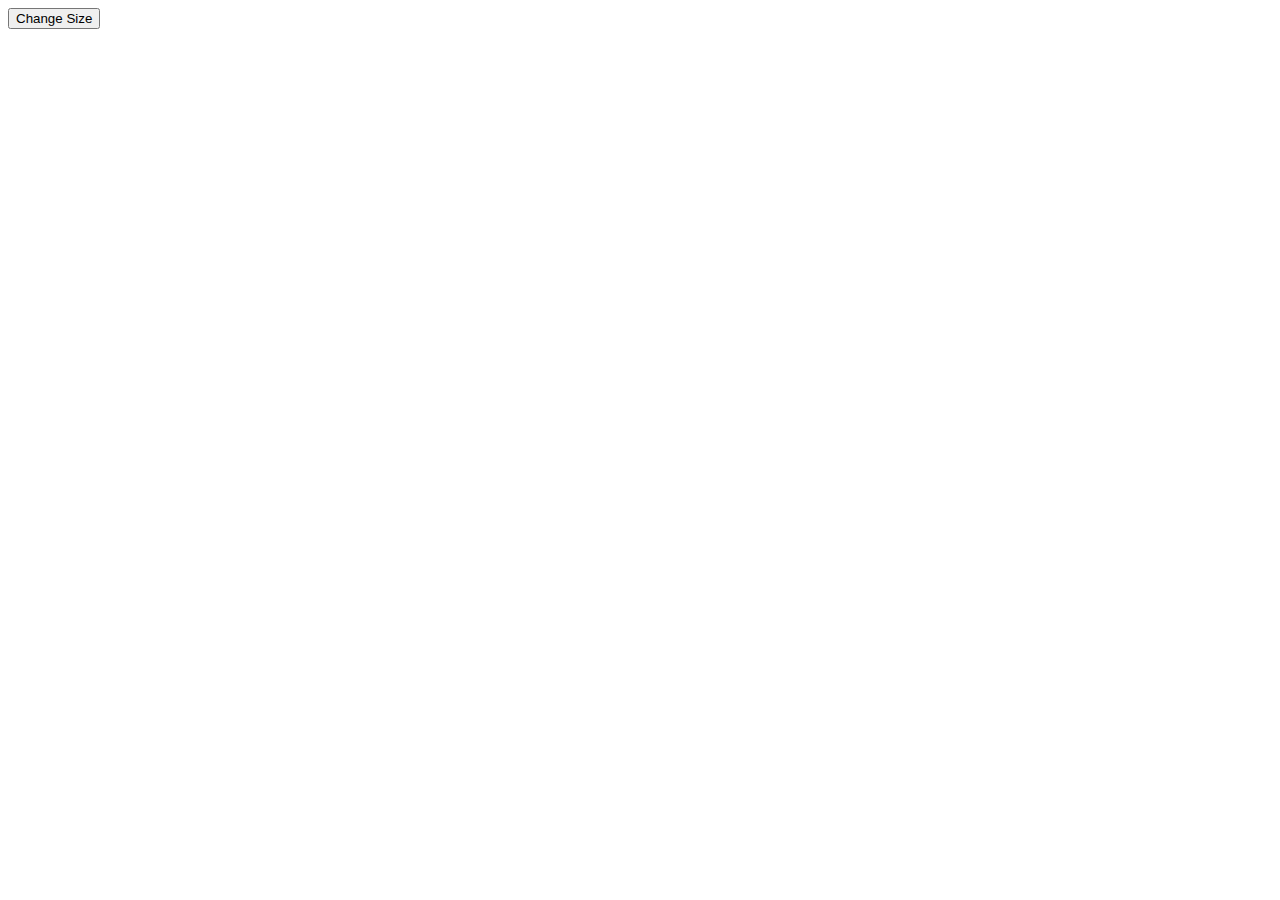
==== nav-sites/projects/etch-a-sketch/index.html @ 43f7b796 "starting a new project for TOP" ====
<!DOCTYPE html>
<html>

<head>
  <meta charset="utf-8">
  <title></title>
  <meta name="author" content="">
  <meta name="description" content="">
  <meta name="viewport" content="width=device-width, initial-scale=1">

  <link href="css/style.css" rel="stylesheet">
</head>

<body>

  <div id="canvas">
      <button id="resetButton">Change Size</button>
  </div>

  <script src="js/script.js"></script>
</body>

</html>
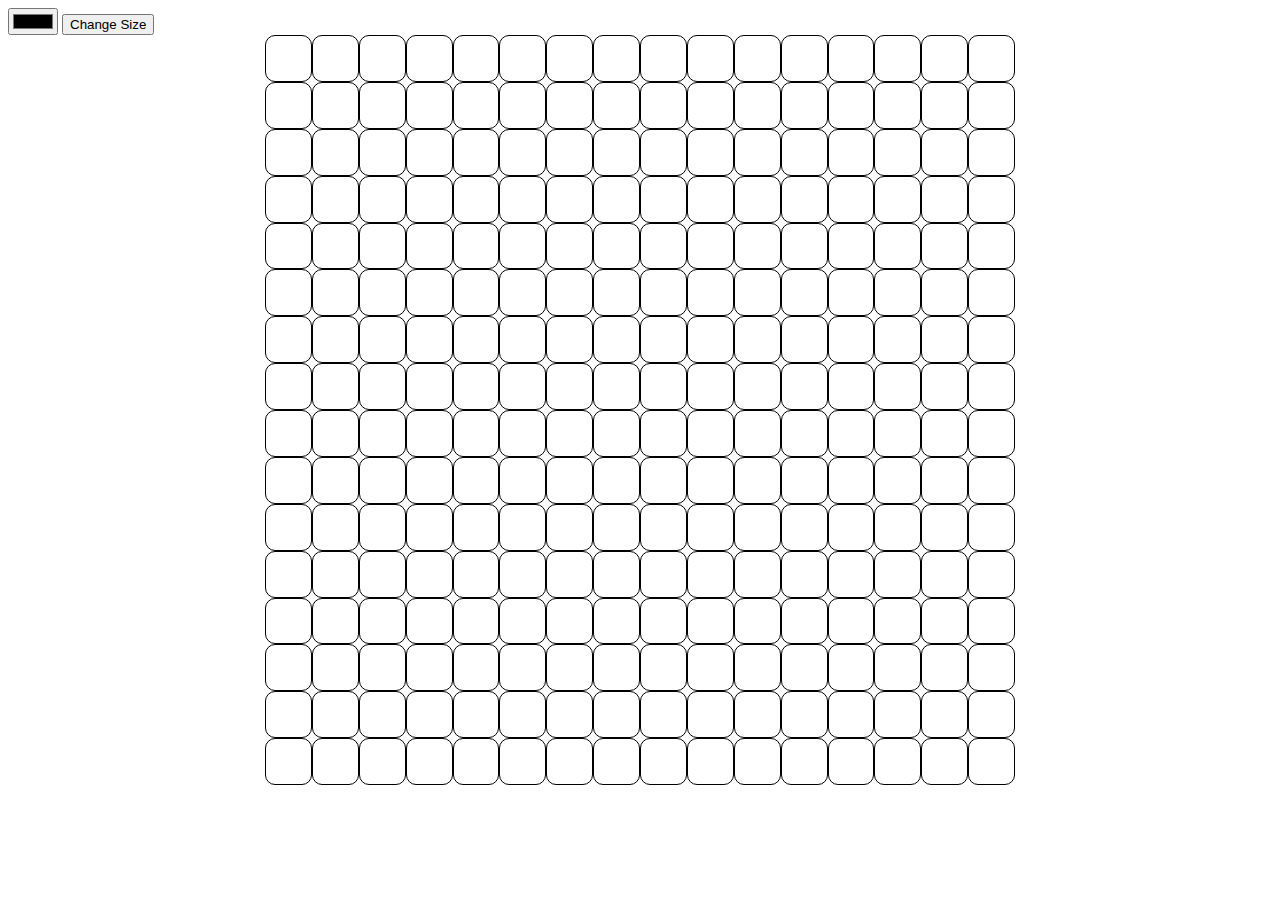
==== commit c7b4b804: "added a functino that populates a grid with some event listeners" ====
--- a/nav-sites/projects/etch-a-sketch/index.html
+++ b/nav-sites/projects/etch-a-sketch/index.html
@@ -2,22 +2,23 @@
 <html>
 
 <head>
-  <meta charset="utf-8">
-  <title></title>
-  <meta name="author" content="">
-  <meta name="description" content="">
-  <meta name="viewport" content="width=device-width, initial-scale=1">
+    <meta charset="utf-8">
+    <title></title>
+    <meta name="author" content="">
+    <meta name="description" content="">
+    <meta name="viewport" content="width=device-width, initial-scale=1">
 
-  <link href="css/style.css" rel="stylesheet">
+    <link href="css/style.css" rel="stylesheet">
 </head>
 
 <body>
+    <input type="color" name="" id="">
+    <button id="resetButton">Change Size</button>
+    <div id="canvas">
+        
+    </div>
 
-  <div id="canvas">
-      <button id="resetButton">Change Size</button>
-  </div>
-
-  <script src="js/script.js"></script>
+    <script src="js/script.js"></script>
 </body>
 
 </html>--- a/nav-sites/projects/etch-a-sketch/css/style.css
+++ b/nav-sites/projects/etch-a-sketch/css/style.css
@@ -0,0 +1,11 @@
+#canvas {
+    display: grid;
+    width: 750px;
+    height: 750px;
+    margin: auto;
+}
+
+.gridElement {
+    border: 1px solid black;
+    border-radius: 10px;
+}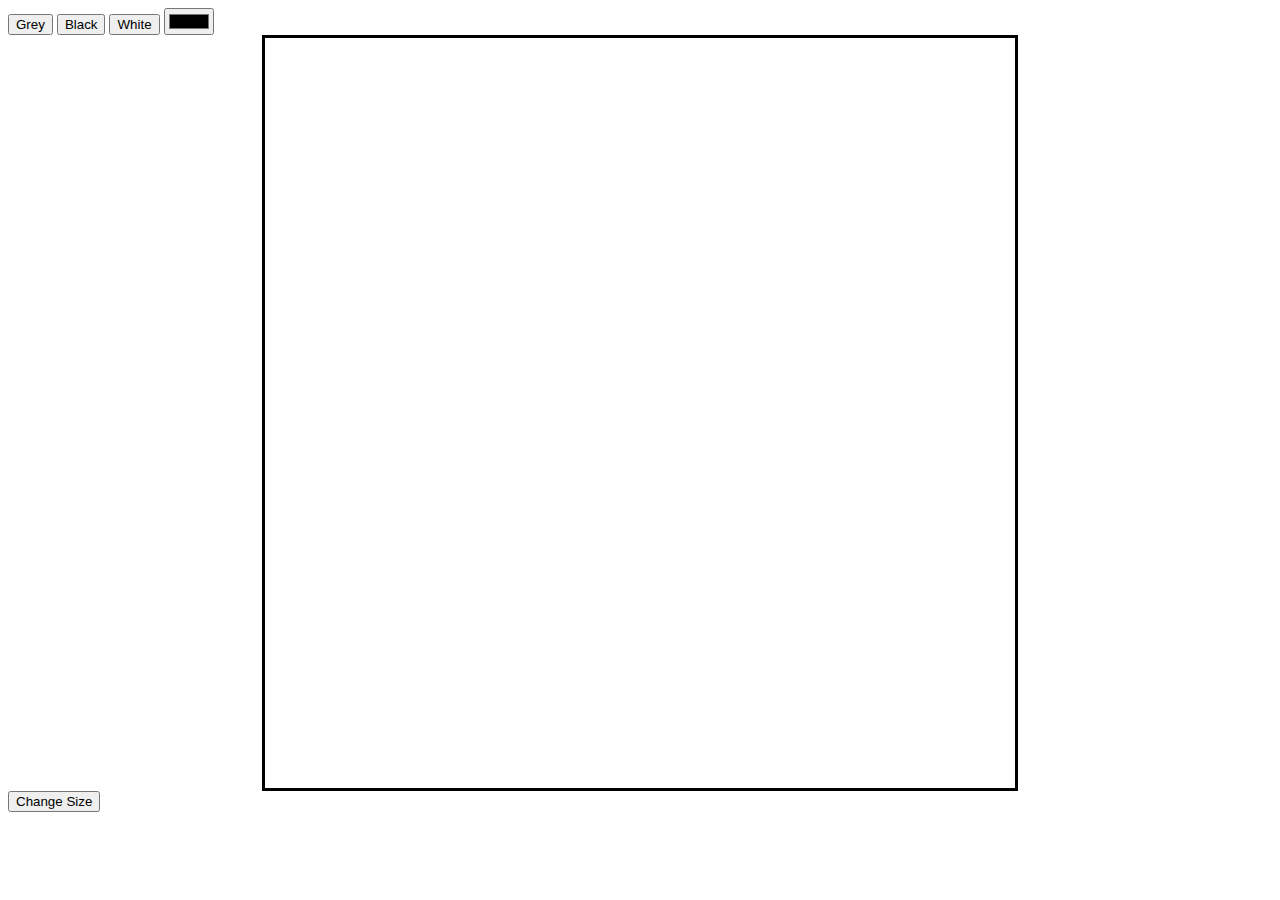
==== commit a0a4b2c6: "added a function that lets you change the color" ====
--- a/nav-sites/projects/etch-a-sketch/index.html
+++ b/nav-sites/projects/etch-a-sketch/index.html
@@ -12,12 +12,15 @@
 </head>
 
 <body>
-    <input type="color" name="" id="">
-    <button id="resetButton">Change Size</button>
+    <button id="greyChoice">Grey</button>
+    <button id="blackChoice">Black</button>
+    <button id="whiteChoice">White</button>
+    <input type="color" name="" id="colorPicker">
     <div id="canvas">
         
     </div>
-
+    <button id="changeButton">Change Size</button>
+    
     <script src="js/script.js"></script>
 </body>
 
--- a/nav-sites/projects/etch-a-sketch/css/style.css
+++ b/nav-sites/projects/etch-a-sketch/css/style.css
@@ -3,9 +3,5 @@
     width: 750px;
     height: 750px;
     margin: auto;
+    border: 3px solid black;
 }
-
-.gridElement {
-    border: 1px solid black;
-    border-radius: 10px;
-}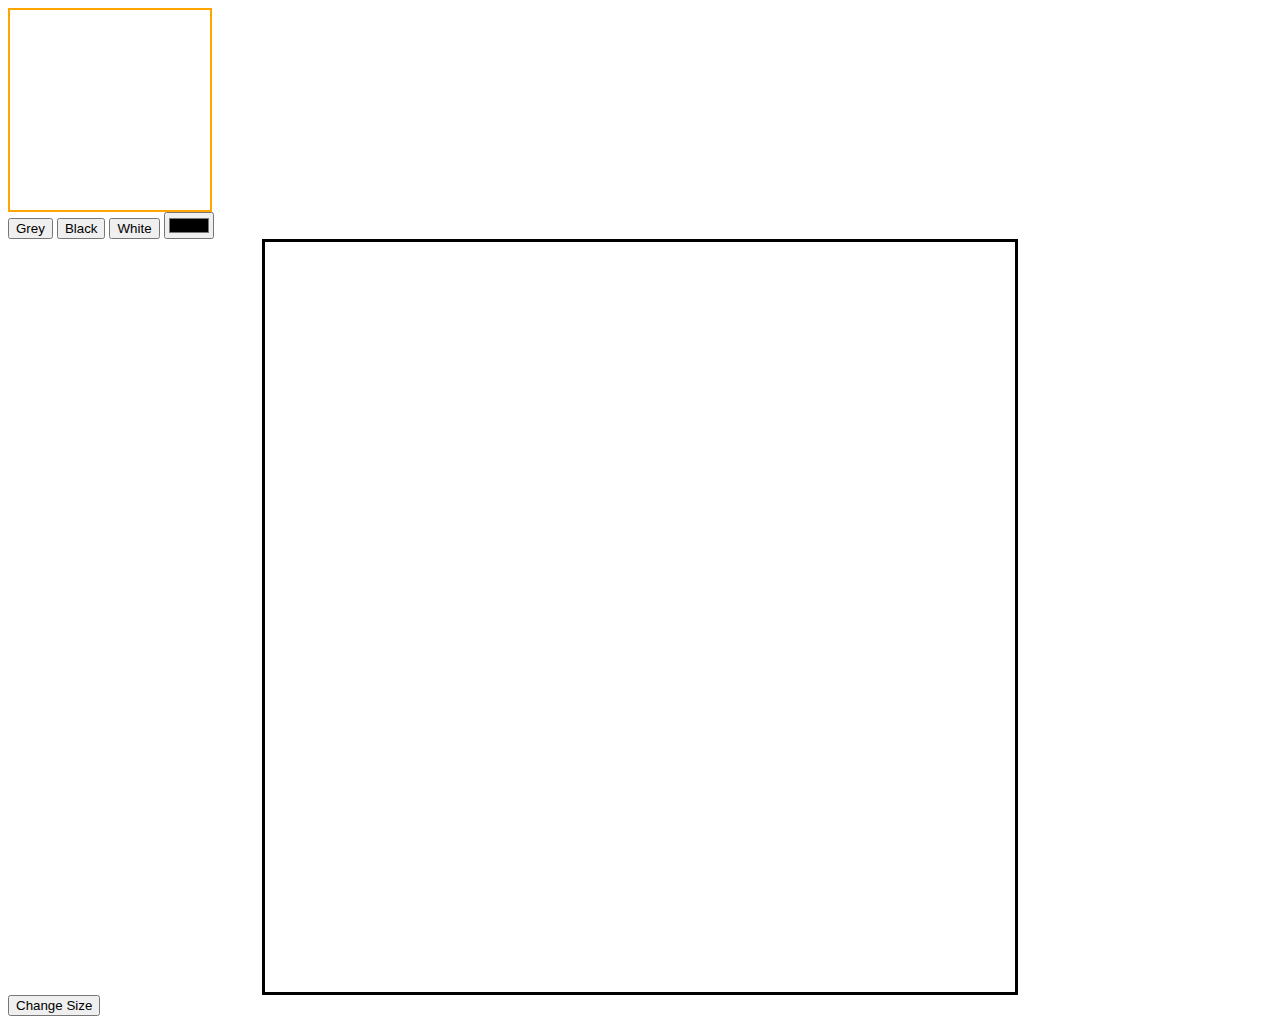
==== commit 19789d3c: "Added a function taht displays the color you" ====
--- a/nav-sites/projects/etch-a-sketch/index.html
+++ b/nav-sites/projects/etch-a-sketch/index.html
@@ -12,6 +12,7 @@
 </head>
 
 <body>
+    <div id="displayColor"></div>
     <button id="greyChoice">Grey</button>
     <button id="blackChoice">Black</button>
     <button id="whiteChoice">White</button>
--- a/nav-sites/projects/etch-a-sketch/css/style.css
+++ b/nav-sites/projects/etch-a-sketch/css/style.css
@@ -5,3 +5,9 @@
     margin: auto;
     border: 3px solid black;
 }
+
+#displayColor {
+    width: 200px;
+    height: 200px;
+    border: 2px solid orange;
+}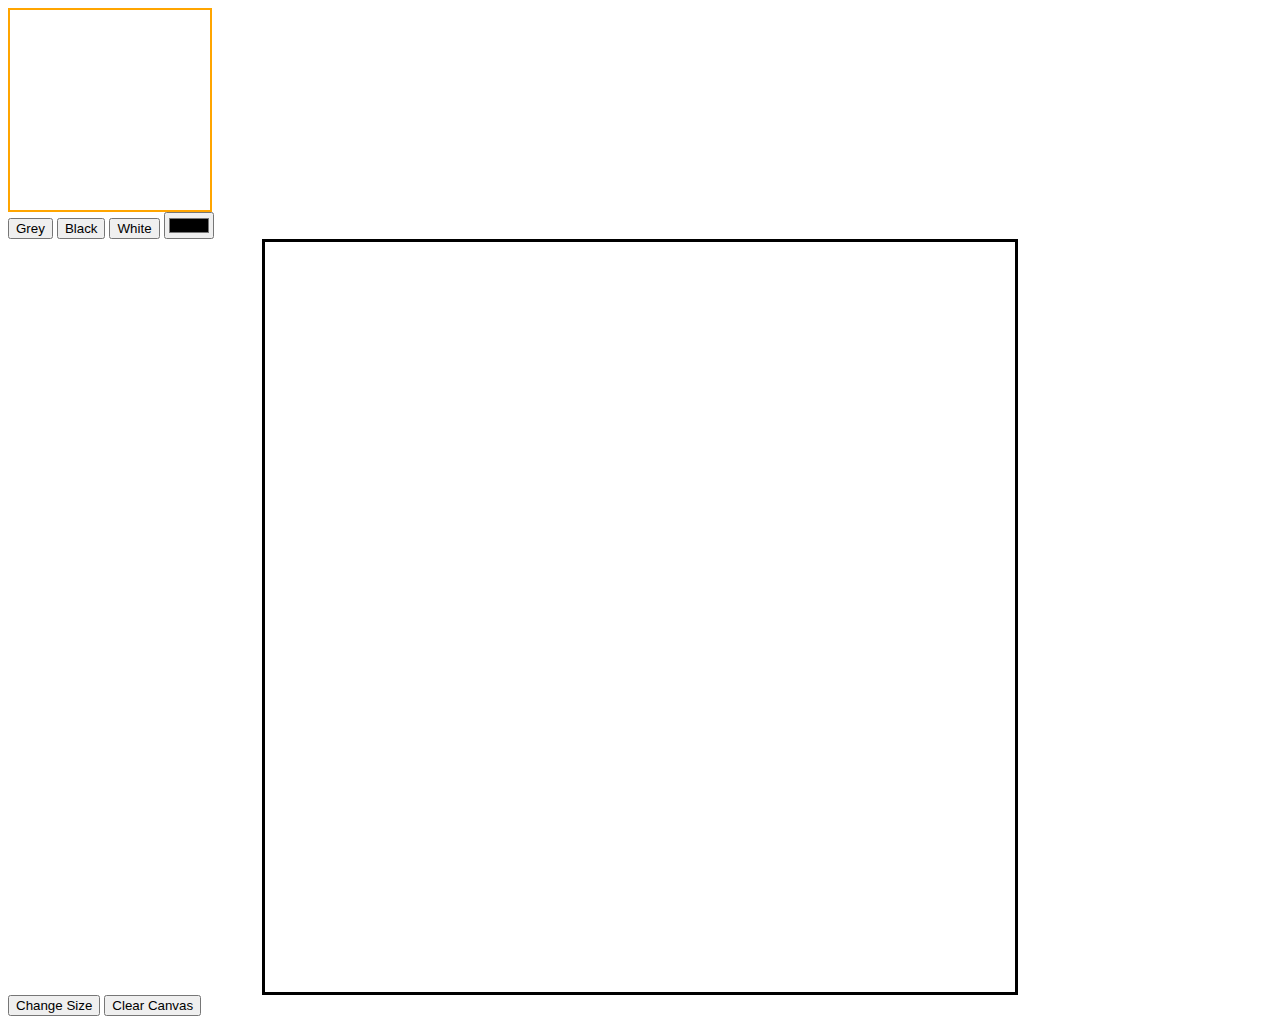
==== commit cf4861a8: "added a function that clears the canvas on click" ====
--- a/nav-sites/projects/etch-a-sketch/index.html
+++ b/nav-sites/projects/etch-a-sketch/index.html
@@ -21,6 +21,7 @@
         
     </div>
     <button id="changeButton">Change Size</button>
+    <button id="clearButton">Clear Canvas</button>
     
     <script src="js/script.js"></script>
 </body>
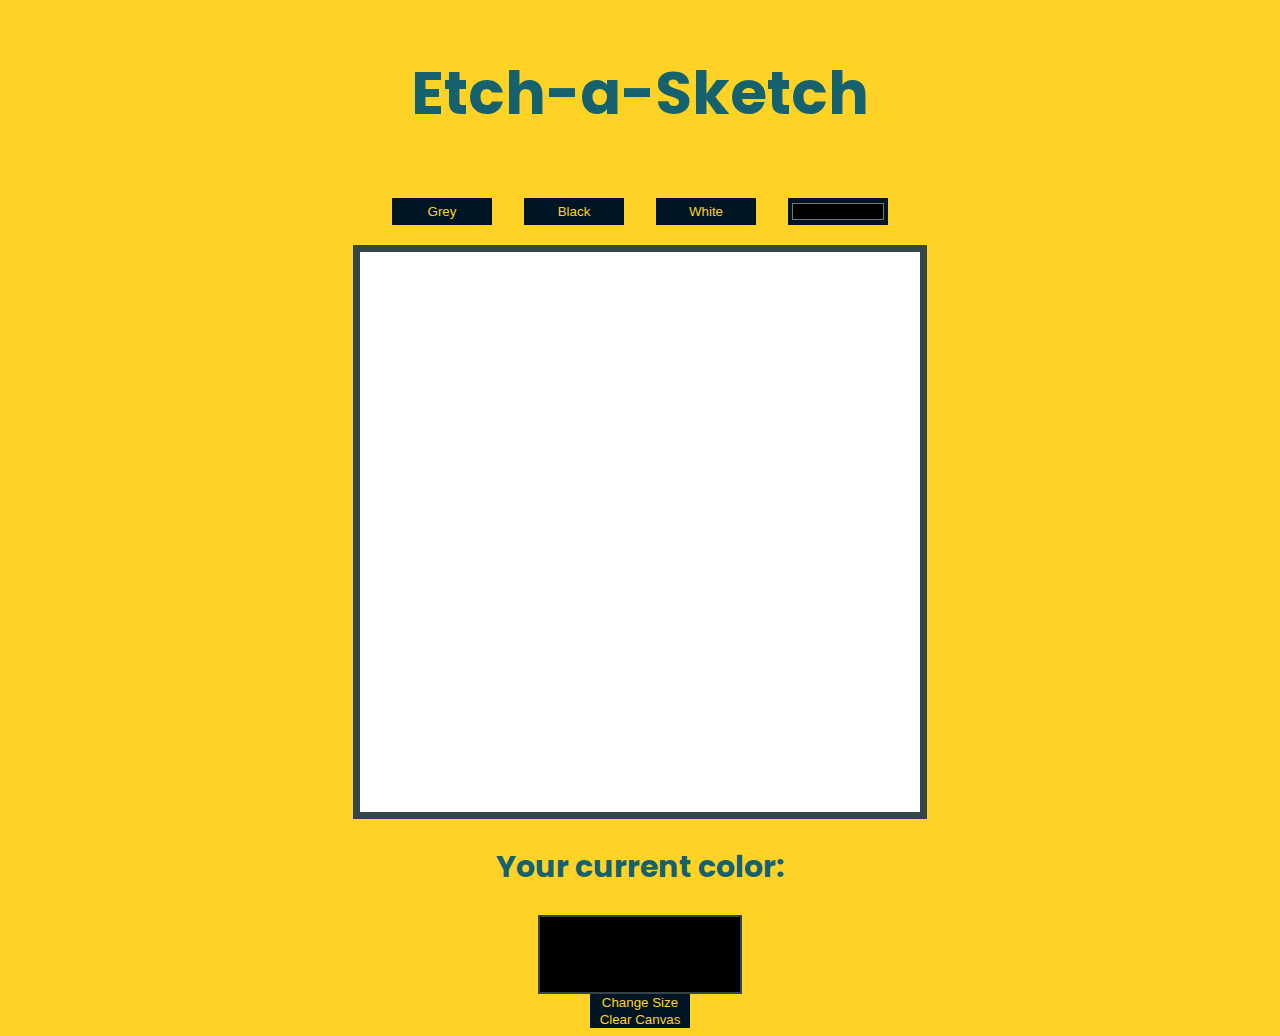
==== commit 36eac0c3: "Added styles to the page" ====
--- a/nav-sites/projects/etch-a-sketch/index.html
+++ b/nav-sites/projects/etch-a-sketch/index.html
@@ -9,17 +9,23 @@
     <meta name="viewport" content="width=device-width, initial-scale=1">
 
     <link href="css/style.css" rel="stylesheet">
+    <link rel="preconnect" href="https://fonts.gstatic.com">
+<link href="https://fonts.googleapis.com/css2?family=Poppins:wght@900&display=swap" rel="stylesheet">
 </head>
 
 <body>
-    <div id="displayColor"></div>
-    <button id="greyChoice">Grey</button>
-    <button id="blackChoice">Black</button>
-    <button id="whiteChoice">White</button>
-    <input type="color" name="" id="colorPicker">
+    <h1>Etch-a-Sketch</h1>
+    <div class="choiceContainer">
+        <button id="greyChoice">Grey</button>
+        <button id="blackChoice">Black</button>
+        <button id="whiteChoice">White</button>
+        <input type="color" name="" id="colorPicker">
+    </div>
     <div id="canvas">
         
     </div>
+    <h2>Your current color:</h2>
+    <div id="displayColor"></div>
     <button id="changeButton">Change Size</button>
     <button id="clearButton">Clear Canvas</button>
     
--- a/nav-sites/projects/etch-a-sketch/css/style.css
+++ b/nav-sites/projects/etch-a-sketch/css/style.css
@@ -1,13 +1,58 @@
+html {
+    background-color: #ffd325;
+    color: #15616D;
+    font-family: 'Poppins', sans-serif;
+    display: flex;
+    justify-content: center;
+}
+
+body {
+    display: flex;
+    flex-direction: column;
+    align-items: center;
+}
+
+button {
+    background-color: #001524;
+    color: #ffd325;
+    border-style: none;
+    width: 100px;
+}
+
+input {
+    background-color: #001524;
+    color: #ffd325;
+    border-style: none;
+    width: 100px;
+}
+
+h1 {
+    font-size: 60px;
+}
+
+h2 {
+    font-size: 30px;
+}
+
+.choiceContainer {
+    display: flex;
+    justify-content: space-evenly;
+    width: 560px;
+    margin: 20px;
+}
+
 #canvas {
     display: grid;
-    width: 750px;
-    height: 750px;
+    width: 560px;
+    height: 560px;
     margin: auto;
-    border: 3px solid black;
+    border: 7px solid #364547;
+    background-color: white;
 }
 
 #displayColor {
     width: 200px;
-    height: 200px;
-    border: 2px solid orange;
+    height: 75px;
+    border: 2px solid #364547;
+    background-color: black;
 }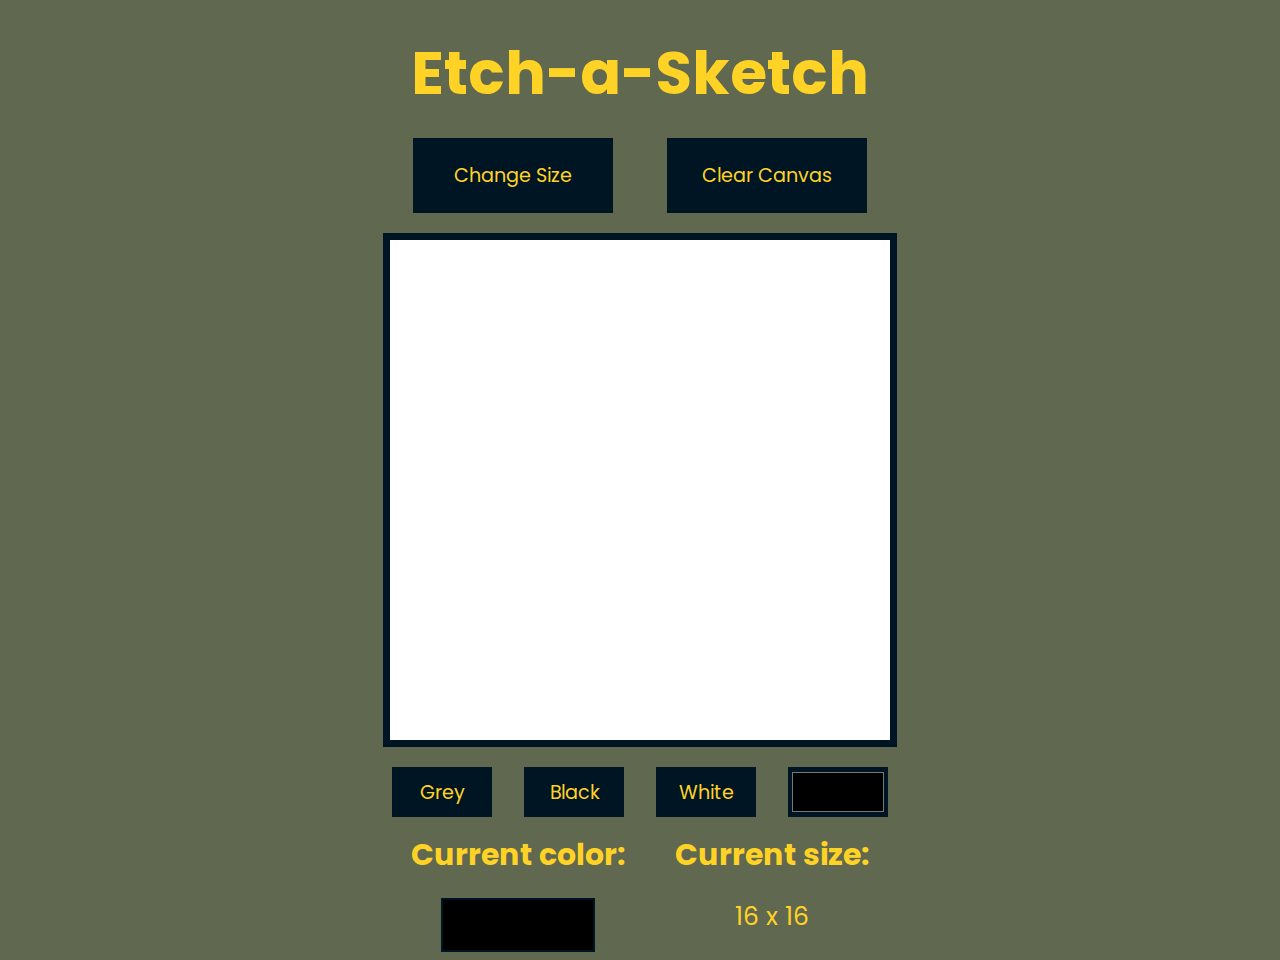
==== commit 6a8f7e31: "finalized styling and added a function that displays current grid size" ====
--- a/nav-sites/projects/etch-a-sketch/index.html
+++ b/nav-sites/projects/etch-a-sketch/index.html
@@ -15,19 +15,30 @@
 
 <body>
     <h1>Etch-a-Sketch</h1>
+    <div class="gridButtonsContainer">
+        <button id="changeButton" class="gridButton">Change Size</button>
+        <button id="clearButton" class="gridButton">Clear Canvas</button>
+    </div>
+
+    <div id="canvas"></div>
+
     <div class="choiceContainer">
         <button id="greyChoice">Grey</button>
         <button id="blackChoice">Black</button>
         <button id="whiteChoice">White</button>
         <input type="color" name="" id="colorPicker">
     </div>
-    <div id="canvas">
-        
+
+    <div class="currentContainer">
+        <div class="currentColor">
+            <h2>Current color:</h2>
+            <div id="displayColor"></div>
+        </div>
+        <div class="currentSize">
+            <h2>Current size:</h2>
+            <div id="canvasSize"></div>
+        </div>
     </div>
-    <h2>Your current color:</h2>
-    <div id="displayColor"></div>
-    <button id="changeButton">Change Size</button>
-    <button id="clearButton">Clear Canvas</button>
     
     <script src="js/script.js"></script>
 </body>
--- a/nav-sites/projects/etch-a-sketch/css/style.css
+++ b/nav-sites/projects/etch-a-sketch/css/style.css
@@ -1,6 +1,6 @@
 html {
-    background-color: #ffd325;
-    color: #15616D;
+    background-color: #616850;
+    color: #FFD325;
     font-family: 'Poppins', sans-serif;
     display: flex;
     justify-content: center;
@@ -15,7 +15,10 @@
 button {
     background-color: #001524;
     color: #ffd325;
+    font-family: 'Poppins', sans-serif;
+    font-size: 1.2em;
     border-style: none;
+    height: 50px;
     width: 100px;
 }
 
@@ -23,36 +26,68 @@
     background-color: #001524;
     color: #ffd325;
     border-style: none;
+    height: 50px;
     width: 100px;
 }
 
 h1 {
     font-size: 60px;
+    margin-top: 20px;
+    margin-bottom: 0px;
 }
 
 h2 {
     font-size: 30px;
+    margin-top: 5px;
+    margin-bottom: 20px;
+}
+
+.gridButton {
+    width: 200px;
+    height: 75px;
+}
+
+.gridButtonsContainer {
+    display: flex;
+    justify-content: space-evenly;
+    width: 560px;
+    margin: 20px;
+}
+
+.currentContainer {
+    display: flex;
+    width: 560px;
+    justify-content: space-evenly;
+}
+
+.currentColor,
+.currentSize {
+    display: flex;
+    flex-direction: column;
+    align-items: center;
+    font-size: 25px;
 }
 
 .choiceContainer {
     display: flex;
     justify-content: space-evenly;
     width: 560px;
-    margin: 20px;
+    margin-top: 20px;
+    margin-bottom: 10px;
 }
 
 #canvas {
     display: grid;
-    width: 560px;
-    height: 560px;
+    width: 500px;
+    height: 500px;
     margin: auto;
-    border: 7px solid #364547;
+    border: 7px solid #001524;
     background-color: white;
 }
 
 #displayColor {
-    width: 200px;
-    height: 75px;
-    border: 2px solid #364547;
+    width: 150px;
+    height: 50px;
+    border: 2px solid #001524;
     background-color: black;
 }